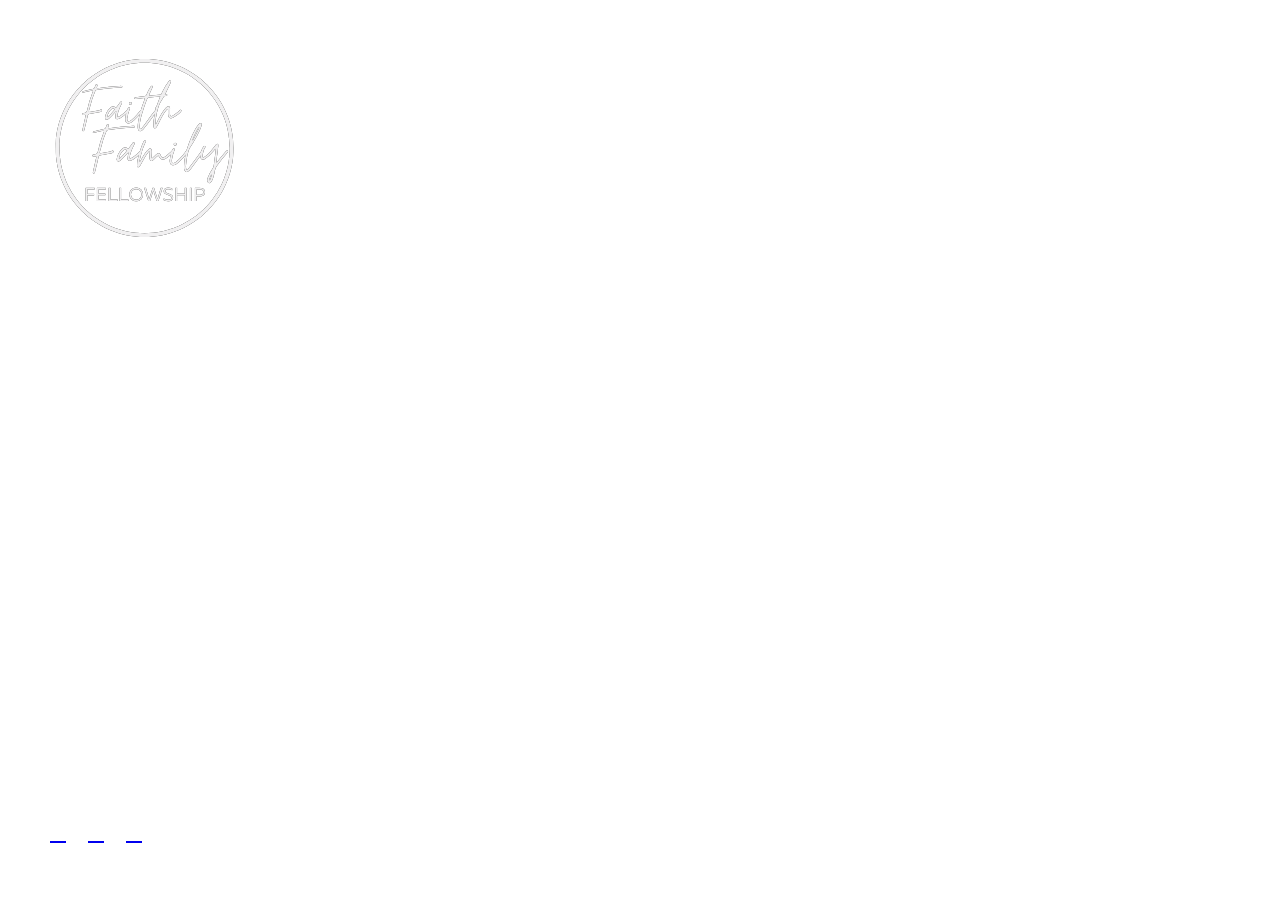
==== index.html @ 9d733b75 "added icon on main page" ====
<!DOCTYPE html>
<html lang="en">
  <head>
    <meta charset="UTF-8" />
    <meta http-equiv="X-UA-Compatible" content="IE=edge" />
    <meta name="viewport" content="width=device-width, initial-scale=1.0" />
    <!-- Font Family -->
    <link rel="preconnect" href="https://fonts.googleapis.com" />
    <link rel="preconnect" href="https://fonts.gstatic.com" crossorigin />
    <link
      href="https://fonts.googleapis.com/css2?family=Kalam:wght@300&display=swap"
      rel="stylesheet"
    />
    <!-- Load an icon library -->
    <link
      rel="stylesheet"
      href="https://cdnjs.cloudflare.com/ajax/libs/font-awesome/6.2.1/css/all.min.css"
      integrity="sha512-MV7K8+y+gLIBoVD59lQIYicR65iaqukzvf/nwasF0nqhPay5w/9lJmVM2hMDcnK1OnMGCdVK+iQrJ7lzPJQd1w=="
      crossorigin="anonymous"
      referrerpolicy="no-referrer"
    />
    <link
      rel="stylesheet"
      href="https://cdnjs.cloudflare.com/ajax/libs/font-awesome/4.7.0/css/font-awesome.min.css"
    />
    <!-- styles css -->
    <link rel="stylesheet" href="styles.css" />
    <title>Faith Family</title>
  </head>
  <body>
    <!--Top Section-->
    <section class="top-section">
      <!--NavBar-->
      <div class="navbar">
        <div class="ch-title">
          <h1></h1>
        </div>
        <a href="#" class="toggle-button">
          <span class="bar"></span>
          <span class="bar"></span>
          <span class="bar"></span>
        </a>
        <div class="nav-items">
          <ul>
            <li><a href="index.html">Home</a></li>
            <li><a href="about.html">About</a></li>
            <li><a href="Services.html">Services</a></li>
            <li><a href="Giving.html">Giving</a></li>
          </ul>
        </div>
      </div>
      <!--Navbar End-->
      <!--Main Section-->
      <section class="main-section">
        <img src="images/logo_small.png" alt="logo">
         <video autoplay muted loop
             src="video/test_video.mp4">
         </video>
      </section>
    <!--Footer-->
    <footer>
      <div class="container-footer">
        <div class="footer">
          <div>
            <h1>Faith Family Fellowship</h1>
          </div>
          <br />
          <div class="footer-content">
            <p>1031 W. Sealy St</p>
            <p>Alvin, Tx 77511</p>
            <br />
            <p>Phone: 281-331-3960</p>
            <p id="email-link">
              <a href="mailto:faithfamilyfellowshipag@gmail.com"
                >faithfamilyfellowshipag@gmail.com</a
              >
            </p>
            <p id="email-link">
              <a href="mailto:welcome@faithfamily-alvin.com"
                >welcome@faithfamily-alvin.com</a
              >
            </p>
            <br />
            <ul class="socials">
              <li>
                <a href="https://www.facebook.com/FaithFamilyAlvin/"
                  ><i class="fa-brands fa-facebook"></i
                ></a>
              </li>
              <li>
                <a href="https://www.youtube.com/@faithfamilyfelowship"
                  ><i class="fa-brands fa-youtube"></i
                ></a>
              </li>
              <li>
                <a href="https://www.instagram.com/faithfamilyalvin/?hl=en"
                  ><i class="fa-brands fa-instagram"></i
                ></a>
              </li>
            </ul>
          </div>
        </div>
      </div>
    </footer>
  </body>
  <script src="main.js"></script>
</html>
---- styles.css ----
* {
  box-sizing: border-box;
  padding: 0;
  margin: 0;
  font-family: Kalam, cursive;
}
/* NavBar*/

.navbar {
  display: flex;
  justify-content: end;
  align-items: center;
}

.nav-items ul {
  margin: 0;
  padding: 0;
  display: flex;
}

.nav-items li {
  list-style: none;
}

.nav-items li a {
  text-decoration: none;
  color: white;
  padding: 0.5rem;
  display: block;
  margin: 2rem 2.5rem;
}

/* Navbar links on mouse-over */
.navbar a:hover {
  font-weight: 600;
}

/** Toggle Button **/

.toggle-button {
  position: absolute;
  top: 0.75rem;
  right: 1rem;
  display: none;
  flex-direction: column;
  justify-content: space-between;
  width: 30px;
  height: 21px;
}

.toggle-button .bar {
  width: 30px;
  height: 3px;
  background-color: white;
  border-radius: 10px;
}

@media (max-width: 768px) {
  .toggle-button {
    display: flex;
  }

  .nav-items {
    display: none;
    width: 100%;
  }

  .navbar {
    flex-direction: column;
    align-items: center;
    padding: 0rem;
  }

  .nav-items ul {
    width: 100%;
    flex-direction: column;
  }

  .nav-items li {
    text-align: center;
  }

  .nav-items li a {
    padding: 0.1rem;
    margin: 1rem 0;
  }

  .nav-items.active {
    display: flex;
  }
}

/*Main Section*/

.main-section video {
  width: 100%;
  height: 100%;
  object-fit: cover;
  position: absolute;
  top: 0;
  left: 0;
  z-index: -1;
}

.main-section img {
  position: absolute;
  top: 50px;
  left: 50px;
}

@media (max-width: 768px) {
  .main-section img {
    display: none;
  }
}

/*Footer*/

.container-footer {
  position: absolute;
  bottom: 0;
  left: 0;
  width: 100%;
  color: white;
  display: flex;
  justify-content: start;
  padding: 50px;
}

.footer-content p {
  line-height: 1.1rem;
}

#email-link a {
  text-decoration: none;
  color: white;
  font-size: rem;
}

.socials li {
  display: inline-block;
  list-style-type: none;
  color: white;
  font-size: 1.3rem;
  padding-right: 1rem;
}

.fa-brands {
  color: white;
}
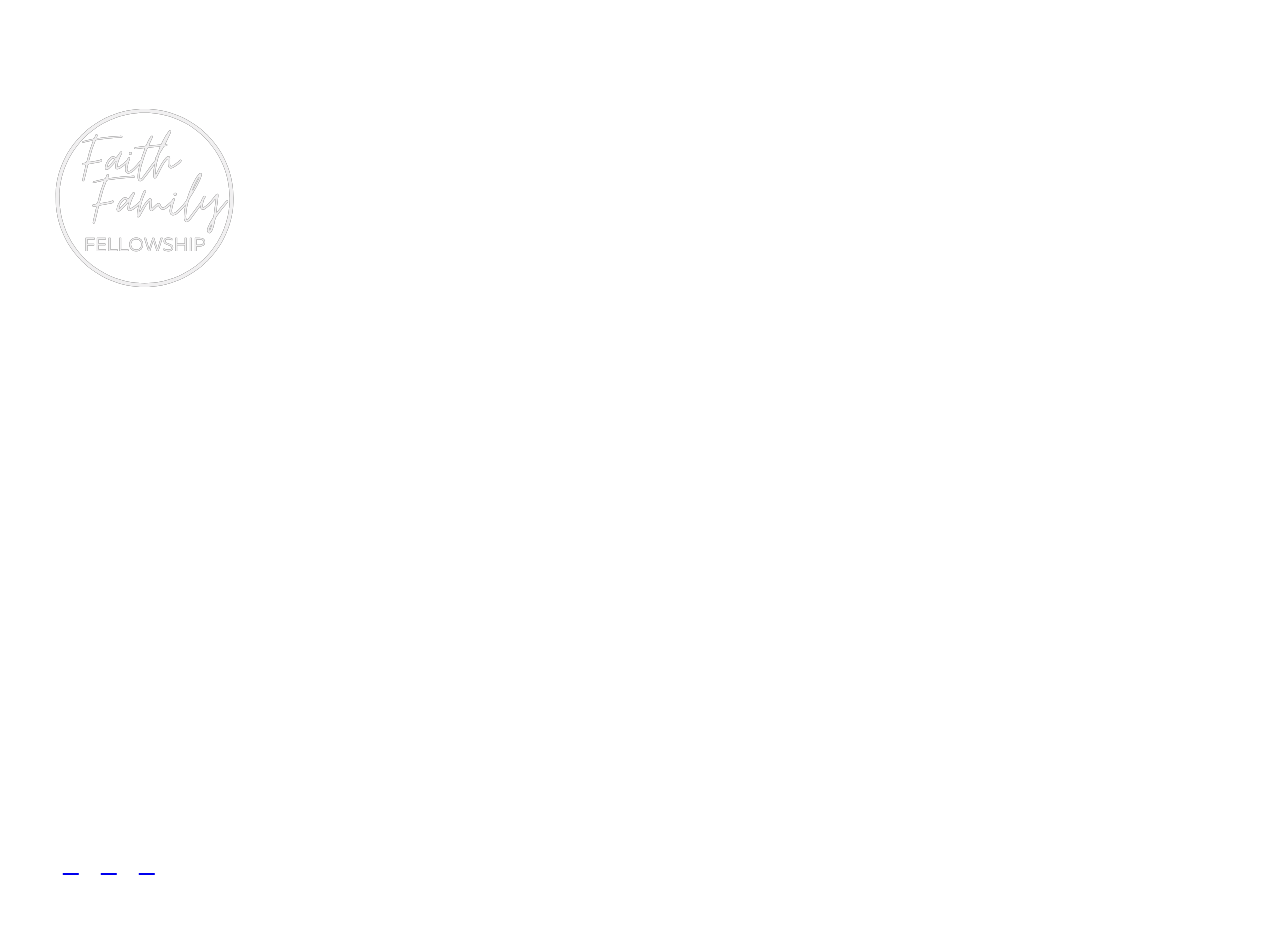
==== commit 058ade6b: "Reconfig site and added servises" ====
--- a/index.html
+++ b/index.html
@@ -33,9 +33,6 @@
     <section class="top-section">
       <!--NavBar-->
       <div class="navbar">
-        <div class="ch-title">
-          <h1></h1>
-        </div>
         <a href="#" class="toggle-button">
           <span class="bar"></span>
           <span class="bar"></span>
@@ -57,8 +54,7 @@
          <video autoplay muted loop
              src="video/test_video.mp4">
          </video>
-      </section>
-    <!--Footer-->
+         <!--Footer-->
     <footer>
       <div class="container-footer">
         <div class="footer">
@@ -103,7 +99,9 @@
         </div>
       </div>
     </footer>
-  </body>
+      </section>
+    </body>
   <script src="main.js"></script>
 </html>
+    
 
--- a/styles.css
+++ b/styles.css
@@ -35,58 +35,9 @@
   font-weight: 600;
 }
 
-/** Toggle Button **/
-
-.toggle-button {
-  position: absolute;
-  top: 0.75rem;
-  right: 1rem;
-  display: none;
-  flex-direction: column;
-  justify-content: space-between;
-  width: 30px;
-  height: 21px;
-}
-
-.toggle-button .bar {
-  width: 30px;
-  height: 3px;
-  background-color: white;
-  border-radius: 10px;
-}
-
 @media (max-width: 768px) {
-  .toggle-button {
-    display: flex;
-  }
-
-  .nav-items {
-    display: none;
-    width: 100%;
-  }
-
-  .navbar {
-    flex-direction: column;
-    align-items: center;
-    padding: 0rem;
-  }
-
-  .nav-items ul {
-    width: 100%;
-    flex-direction: column;
-  }
-
-  .nav-items li {
-    text-align: center;
-  }
-
   .nav-items li a {
-    padding: 0.1rem;
-    margin: 1rem 0;
-  }
-
-  .nav-items.active {
-    display: flex;
+    margin: 1rem 1rem;
   }
 }
 
@@ -103,27 +54,85 @@
 }
 
 .main-section img {
+  color: white;
   position: absolute;
-  top: 50px;
+  top: 100px;
   left: 50px;
 }
 
 @media (max-width: 768px) {
-  .main-section img {
-    display: none;
+  .main-section video {
+    height: 125vh;
   }
+}
+
+/* About Section*/
+
+.about {
+  background-image: url(images/mountain_2.jpg);
+  background-size: cover;
+  background-repeat: no-repeat;
+  background-position: center;
+  height: 50vh;
+}
+
+.about-container {
+  position: absolute;
+  top: 40%;
+  left: 50%;
+  transform: translate(-50%, -50%);
+}
+
+.about-content {
+  width: 800px;
+  height: 400px;
+  text-align: center;
+  color: white;
+}
+
+.about-content h1 {
+  font-size: 4rem;
+  margin-bottom: 1.5rem;
+}
+
+.about-content p {
+  font-size: 2.5rem;
+  line-height: 2.9rem;
+}
+
+/* Services Section */
+
+.services {
+  background-color: rgba(194, 170, 170, 0.5);
+}
+
+header h1 {
+  text-align: center;
+  font-size: 3rem;
+  padding: 1rem 0;
+}
+
+.container-serv1 {
+  display: flex;
+}
+
+.serv-1-image {
+  margin-left: 20px;
+  width: 100%;
+  height: 100%;
+}
+
+.serv-1-content {
 }
 
 /*Footer*/
 
 .container-footer {
   position: absolute;
-  bottom: 0;
-  left: 0;
-  width: 100%;
+  width: auto;
+  top: 65%;
+  left: 1%;
   color: white;
-  display: flex;
-  justify-content: start;
   padding: 50px;
 }
 
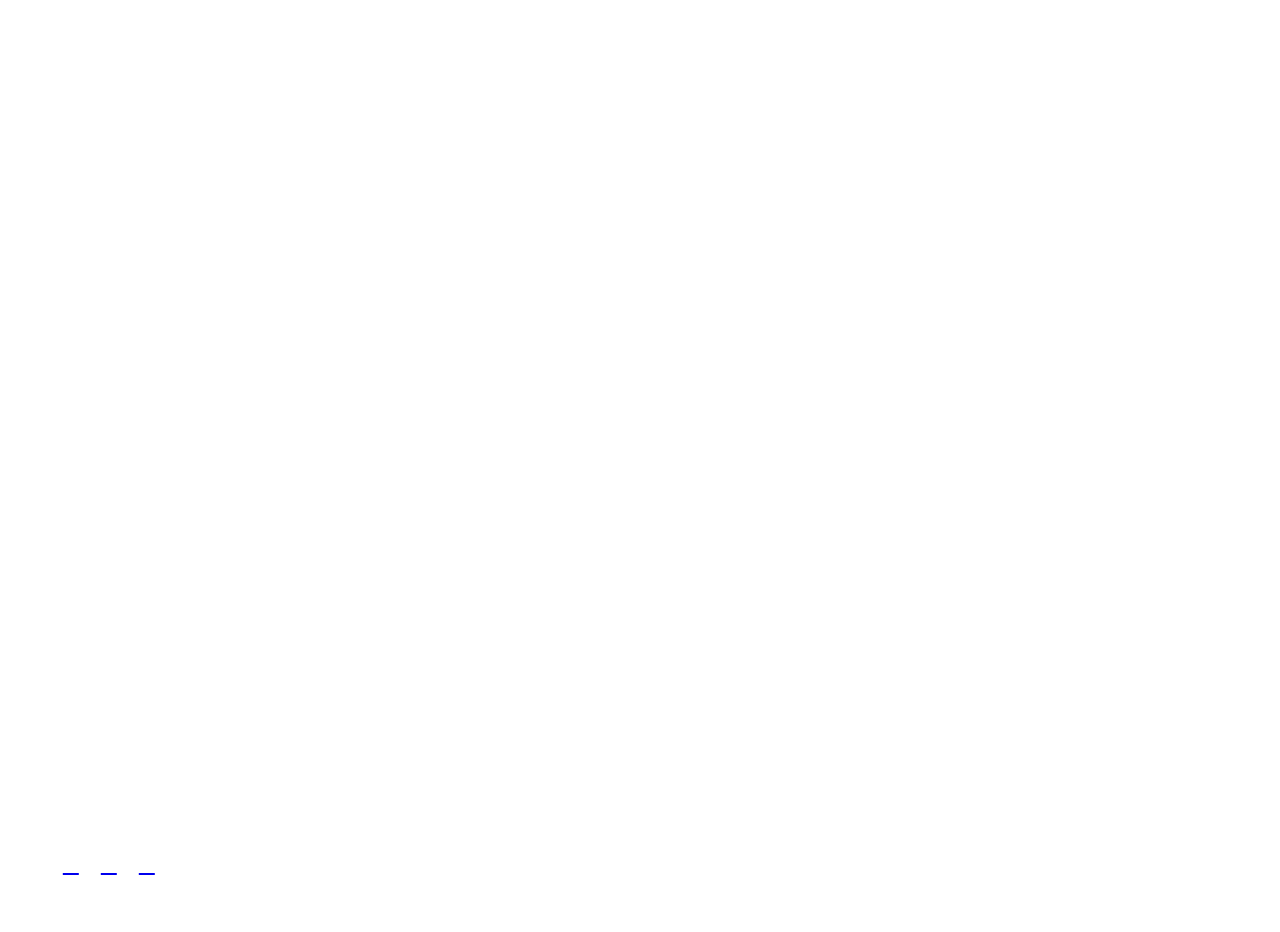
==== commit b6debc5d: "updated all pages with local content" ====
--- a/index.html
+++ b/index.html
@@ -1,4 +1,3 @@
-
 <!DOCTYPE html>
 <html lang="en">
   <head>
@@ -42,66 +41,62 @@
           <ul>
             <li><a href="index.html">Home</a></li>
             <li><a href="about.html">About</a></li>
-            <li><a href="Services.html">Services</a></li>
-            <li><a href="Giving.html">Giving</a></li>
+            <li><a href="services.html">Services</a></li>
+            <li><a href="giving.html">Giving</a></li>
           </ul>
         </div>
       </div>
-      <!--Navbar End-->
-      <!--Main Section-->
-      <section class="main-section">
-        <img src="images/logo_small.png" alt="logo">
-         <video autoplay muted loop
-             src="video/test_video.mp4">
-         </video>
-         <!--Footer-->
-    <footer>
-      <div class="container-footer">
-        <div class="footer">
-          <div>
-            <h1>Faith Family Fellowship</h1>
-          </div>
-          <br />
-          <div class="footer-content">
-            <p>1031 W. Sealy St</p>
-            <p>Alvin, Tx 77511</p>
+    </section>
+    <!--Navbar End-->
+    <!--Main Section-->
+    <section class="main-section">
+      <video autoplay muted loop src="video/Website Video.mp4"></video>
+      <!--Footer-->
+      <footer>
+        <div class="container-footer">
+          <div class="footer">
+            <div>
+              <h1>Faith Family Fellowship</h1>
+            </div>
             <br />
-            <p>Phone: 281-331-3960</p>
-            <p id="email-link">
-              <a href="mailto:faithfamilyfellowshipag@gmail.com"
-                >faithfamilyfellowshipag@gmail.com</a
-              >
-            </p>
-            <p id="email-link">
-              <a href="mailto:welcome@faithfamily-alvin.com"
-                >welcome@faithfamily-alvin.com</a
-              >
-            </p>
-            <br />
-            <ul class="socials">
-              <li>
-                <a href="https://www.facebook.com/FaithFamilyAlvin/"
-                  ><i class="fa-brands fa-facebook"></i
-                ></a>
-              </li>
-              <li>
-                <a href="https://www.youtube.com/@faithfamilyfelowship"
-                  ><i class="fa-brands fa-youtube"></i
-                ></a>
-              </li>
-              <li>
-                <a href="https://www.instagram.com/faithfamilyalvin/?hl=en"
-                  ><i class="fa-brands fa-instagram"></i
-                ></a>
-              </li>
-            </ul>
+            <div class="footer-content">
+              <p>1031 W. Sealy St</p>
+              <p>Alvin, Tx 77511</p>
+              <br />
+              <p>Phone: 281-331-3960</p>
+              <p id="email-link">
+                <a href="mailto:faithfamilyfellowshipag@gmail.com"
+                  >faithfamilyfellowshipag@gmail.com</a
+                >
+              </p>
+              <p id="email-link">
+                <a href="mailto:welcome@faithfamily-alvin.com"
+                  >welcome@faithfamily-alvin.com</a
+                >
+              </p>
+              <br />
+              <ul class="socials">
+                <li>
+                  <a href="https://www.facebook.com/FaithFamilyAlvin/"
+                    ><i class="fa-brands fa-facebook"></i
+                  ></a>
+                </li>
+                <li>
+                  <a href="https://www.youtube.com/@faithfamilyfelowship"
+                    ><i class="fa-brands fa-youtube"></i
+                  ></a>
+                </li>
+                <li>
+                  <a href="https://www.instagram.com/faithfamilyalvin/?hl=en"
+                    ><i class="fa-brands fa-instagram"></i
+                  ></a>
+                </li>
+              </ul>
+            </div>
           </div>
         </div>
-      </div>
-    </footer>
-      </section>
-    </body>
+      </footer>
+    </section>
+  </body>
   <script src="main.js"></script>
 </html>
-    
-
--- a/styles.css
+++ b/styles.css
@@ -69,11 +69,11 @@
 /* About Section*/
 
 .about {
-  background-image: url(images/mountain_2.jpg);
+  background-image: url(images/Worship2.JPG);
   background-size: cover;
   background-repeat: no-repeat;
   background-position: center;
-  height: 50vh;
+  height: 120vh;
 }
 
 .about-container {
@@ -84,20 +84,22 @@
 }
 
 .about-content {
-  width: 800px;
-  height: 400px;
+  width: auto;
+  height: 500px;
   text-align: center;
   color: white;
 }
 
 .about-content h1 {
   font-size: 4rem;
-  margin-bottom: 1.5rem;
+  margin: 2rem 0;
+  font-weight: bold;
 }
 
 .about-content p {
-  font-size: 2.5rem;
-  line-height: 2.9rem;
+  font-size: 5rem;
+  line-height: 6rem;
+  font-weight: bold;
 }
 
 /* Services Section */
@@ -108,21 +110,81 @@
 
 header h1 {
   text-align: center;
+  font-size: 5rem;
+  padding: 2rem 0;
+}
+
+.container-serv1 {
+  display: flex;
+}
+
+.container-serv1 img {
+  margin-left: 100px;
+  width: 600px;
+  height: 650px;
+}
+
+.serv-1-content {
+  display: flex;
+  flex-direction: column;
+  justify-content: center;
+  align-items: center;
+}
+
+.serv-1-content h1 {
+  width: 60%;
   font-size: 3rem;
-  padding: 1rem 0;
-}
-
-.container-serv1 {
-  display: flex;
-}
-
-.serv-1-image {
-  margin-left: 20px;
-  width: 100%;
+  margin-bottom: 6rem;
+}
+
+.serv-1-content h2 {
+  font-size: 3rem;
+}
+
+.serv-1-content li {
+  font-size: 1.8rem;
+  line-height: 2rem;
+}
+
+.container-serv2 {
+  margin: 250px 0;
+  display: flex;
+}
+
+.serv2-content {
+  width: 60%;
+  display: flex;
+  flex-direction: column;
+  justify-content: center;
+  align-items: center;
+}
+
+.container-serv2 img {
+  width: 600px;
+  height: 600px;
+}
+
+.serv2-content h2 {
+  margin-bottom: 1.5rem;
+  font-size: 3rem;
+}
+
+.serv2-content li {
+  font-size: 1.8rem;
+  line-height: 2rem;
+}
+
+.serv3-content {
+  display: flex;
+  justify-content: center;
+}
+
+.serv3-content p {
+  width: 70%;
   height: 100%;
-}
-
-.serv-1-content {
+  margin: 150px 0;
+  font-size: 5rem;
+  line-height: 5.5rem;
 }
 
 /*Footer*/
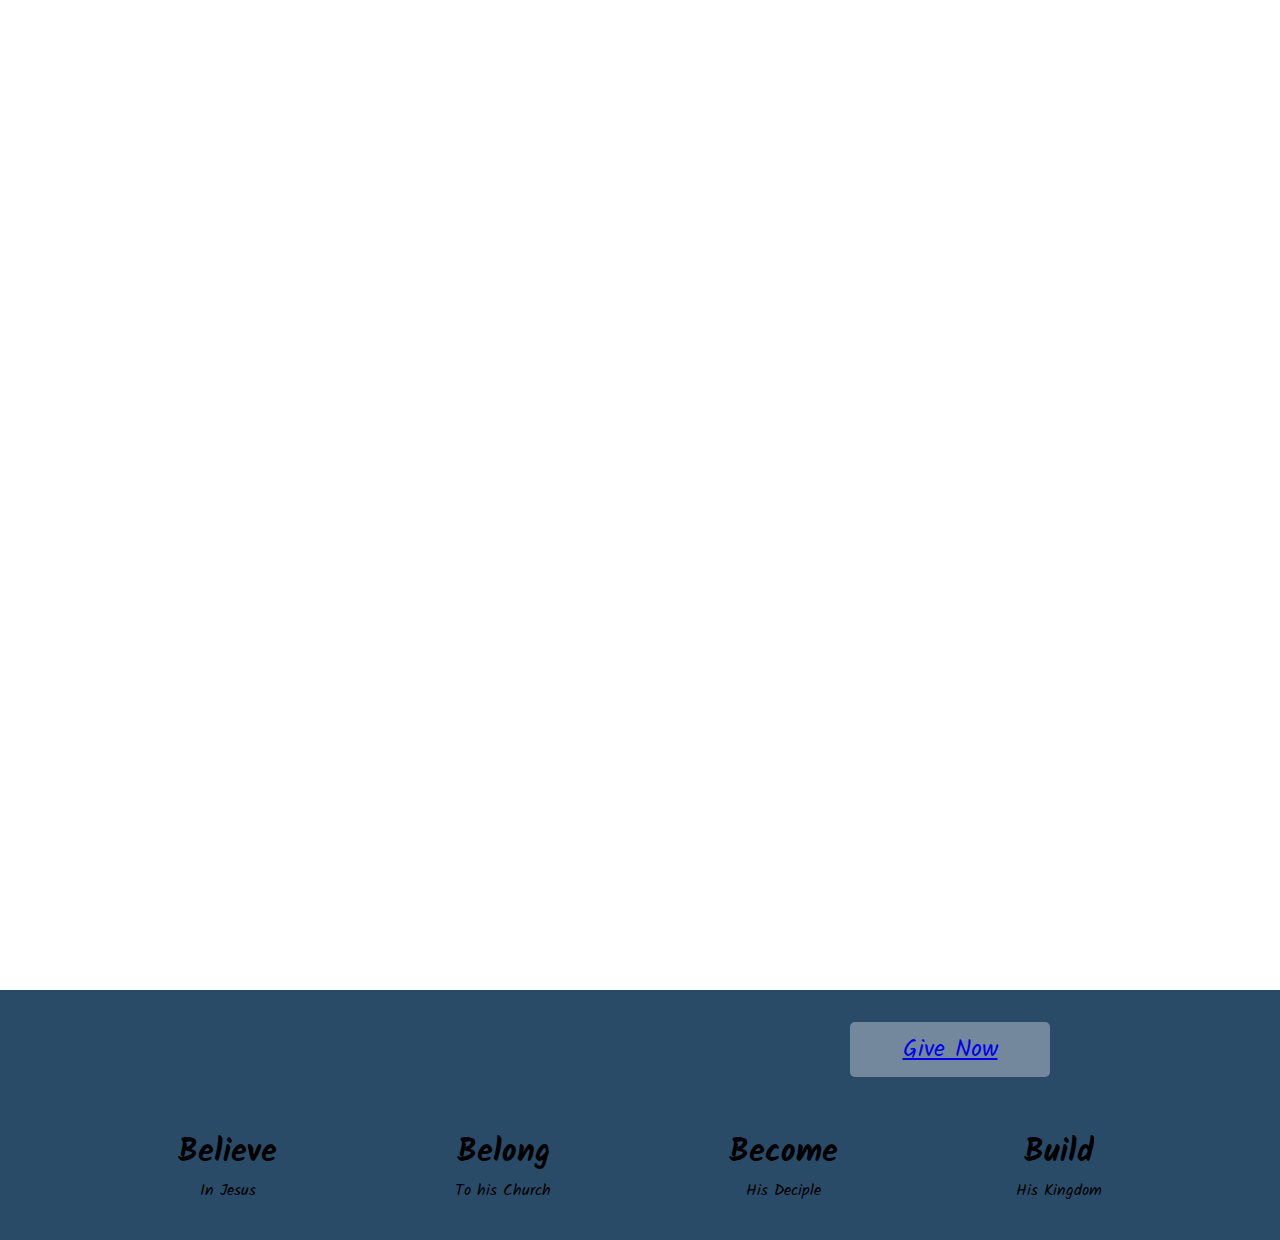
==== commit 5f94fae4: "temporary update" ====
--- a/index.html
+++ b/index.html
@@ -28,75 +28,53 @@
     <title>Faith Family</title>
   </head>
   <body>
-    <!--Top Section-->
-    <section class="top-section">
-      <!--NavBar-->
-      <div class="navbar">
-        <a href="#" class="toggle-button">
-          <span class="bar"></span>
-          <span class="bar"></span>
-          <span class="bar"></span>
-        </a>
-        <div class="nav-items">
-          <ul>
-            <li><a href="index.html">Home</a></li>
-            <li><a href="about.html">About</a></li>
-            <li><a href="services.html">Services</a></li>
-            <li><a href="giving.html">Giving</a></li>
-          </ul>
+    <!--NavBar-->
+    <div class="navbar">
+      <div class="nav-items">
+        <ul>
+          <li><a href="index.html">Home</a></li>
+          <li><a href="about.html">About</a></li>
+          <li><a href="services.html">Services</a></li>
+          <li><a href="giving.html">Giving</a></li>
+        </ul>
+      </div>
+    </div>
+    <div>
+      <video
+        autoplay
+        muted
+        loop
+        class="main-video"
+        src="video/Website Video.mp4"
+      ></video>
+    </div>
+    <!--Navbar End-->
+    <section>
+      <div class="container-home">
+        <button>
+          <a href="#">Give Now</a>
+        </button>
+        <div class="home-content">
+          <div class="mato">
+            <h1>Believe</h1>
+            <p>In Jesus</p>
+          </div>
+          <div class="mato">
+            <h1>Belong</h1>
+            <p>To his Church</p>
+          </div>
+          <div class="mato">
+            <h1>Become</h1>
+            <p>His Deciple</p>
+          </div>
+          <div class="mato">
+            <h1>Build</h1>
+            <p>His Kingdom</p>
+          </div>
         </div>
       </div>
     </section>
-    <!--Navbar End-->
-    <!--Main Section-->
-    <section class="main-section">
-      <video autoplay muted loop src="video/Website Video.mp4"></video>
-      <!--Footer-->
-      <footer>
-        <div class="container-footer">
-          <div class="footer">
-            <div>
-              <h1>Faith Family Fellowship</h1>
-            </div>
-            <br />
-            <div class="footer-content">
-              <p>1031 W. Sealy St</p>
-              <p>Alvin, Tx 77511</p>
-              <br />
-              <p>Phone: 281-331-3960</p>
-              <p id="email-link">
-                <a href="mailto:faithfamilyfellowshipag@gmail.com"
-                  >faithfamilyfellowshipag@gmail.com</a
-                >
-              </p>
-              <p id="email-link">
-                <a href="mailto:welcome@faithfamily-alvin.com"
-                  >welcome@faithfamily-alvin.com</a
-                >
-              </p>
-              <br />
-              <ul class="socials">
-                <li>
-                  <a href="https://www.facebook.com/FaithFamilyAlvin/"
-                    ><i class="fa-brands fa-facebook"></i
-                  ></a>
-                </li>
-                <li>
-                  <a href="https://www.youtube.com/@faithfamilyfelowship"
-                    ><i class="fa-brands fa-youtube"></i
-                  ></a>
-                </li>
-                <li>
-                  <a href="https://www.instagram.com/faithfamilyalvin/?hl=en"
-                    ><i class="fa-brands fa-instagram"></i
-                  ></a>
-                </li>
-              </ul>
-            </div>
-          </div>
-        </div>
-      </footer>
-    </section>
+    <!--Stay Connected-->
   </body>
   <script src="main.js"></script>
 </html>
--- a/styles.css
+++ b/styles.css
@@ -2,6 +2,7 @@
   box-sizing: border-box;
   padding: 0;
   margin: 0;
+  overflow-x: hidden;
   font-family: Kalam, cursive;
 }
 /* NavBar*/
@@ -27,7 +28,7 @@
   color: white;
   padding: 0.5rem;
   display: block;
-  margin: 2rem 2.5rem;
+  margin: 1.5rem 2rem;
 }
 
 /* Navbar links on mouse-over */
@@ -35,83 +36,97 @@
   font-weight: 600;
 }
 
-@media (max-width: 768px) {
-  .nav-items li a {
-    margin: 1rem 1rem;
-  }
-}
-
 /*Main Section*/
 
-.main-section video {
+.main-video {
+  position: absolute;
+  left: 0;
+  top: 0;
+  min-width: 100%;
+  min-height: 100%;
+  z-index: -1;
+}
+
+.container-home {
+  display: flex;
+  flex-direction: column;
+  position: absolute;
+  background-color: rgb(42, 75, 104);
+  top: 110%;
+  left: 0;
   width: 100%;
-  height: 100%;
-  object-fit: cover;
-  position: absolute;
-  top: 0;
-  left: 0;
-  z-index: -1;
-}
-
-.main-section img {
-  color: white;
-  position: absolute;
-  top: 100px;
-  left: 50px;
-}
-
-@media (max-width: 768px) {
-  .main-section video {
-    height: 125vh;
-  }
+  height: 250px;
+}
+
+.home-content {
+  display: flex;
+  justify-content: space-evenly;
+  color: black;
+}
+
+.container-home button {
+  background-color: rgb(115, 136, 156);
+  color: white;
+  padding: 0.5rem;
+  border: none;
+  border-radius: 5px;
+  font-size: 1.5rem;
+  margin-top: 2rem;
+  margin-left: 850px;
+  cursor: pointer;
+  max-width: 200px;
+}
+
+.mato {
+  display: flex;
+  flex-direction: column;
+  justify-content: center;
+  align-items: center;
+  margin-top: 50px;
 }
 
 /* About Section*/
 
 .about {
-  background-image: url(images/Worship2.JPG);
+  background-image: url(images/Pastor\ Dark.png);
   background-size: cover;
   background-repeat: no-repeat;
   background-position: center;
-  height: 120vh;
+  height: 100vh;
 }
 
 .about-container {
   position: absolute;
-  top: 40%;
+  top: 45%;
   left: 50%;
   transform: translate(-50%, -50%);
 }
 
 .about-content {
-  width: auto;
-  height: 500px;
+  width: 70%;
+  height: auto;
   text-align: center;
   color: white;
 }
 
-.about-content h1 {
-  font-size: 4rem;
-  margin: 2rem 0;
+.about-content p {
+  color: rgb(27, 52, 73);
+  font-size: 3.5rem;
+  line-height: 4rem;
   font-weight: bold;
 }
 
-.about-content p {
-  font-size: 5rem;
-  line-height: 6rem;
-  font-weight: bold;
-}
-
 /* Services Section */
 
 .services {
-  background-color: rgba(194, 170, 170, 0.5);
+  background-color: rgb(17, 11, 11);
 }
 
 header h1 {
   text-align: center;
   font-size: 5rem;
-  padding: 2rem 0;
+  margin: 50px 0;
+  color: white;
 }
 
 .container-serv1 {
@@ -129,12 +144,13 @@
   flex-direction: column;
   justify-content: center;
   align-items: center;
+  color: white;
 }
 
 .serv-1-content h1 {
   width: 60%;
-  font-size: 3rem;
-  margin-bottom: 6rem;
+  font-size: 2rem;
+  margin-bottom: 3rem;
 }
 
 .serv-1-content h2 {
@@ -147,11 +163,12 @@
 }
 
 .container-serv2 {
-  margin: 250px 0;
+  margin: 100px 0;
   display: flex;
 }
 
 .serv2-content {
+  color: white;
   width: 60%;
   display: flex;
   flex-direction: column;
@@ -161,20 +178,21 @@
 
 .container-serv2 img {
   width: 600px;
-  height: 600px;
+  height: 500px;
 }
 
 .serv2-content h2 {
-  margin-bottom: 1.5rem;
-  font-size: 3rem;
+  margin-bottom: 1.1rem;
+  font-size: 2rem;
 }
 
 .serv2-content li {
   font-size: 1.8rem;
-  line-height: 2rem;
+  line-height: 2.5rem;
 }
 
 .serv3-content {
+  color: white;
   display: flex;
   justify-content: center;
 }
@@ -182,40 +200,7 @@
 .serv3-content p {
   width: 70%;
   height: 100%;
-  margin: 150px 0;
-  font-size: 5rem;
-  line-height: 5.5rem;
-}
-
-/*Footer*/
-
-.container-footer {
-  position: absolute;
-  width: auto;
-  top: 65%;
-  left: 1%;
-  color: white;
-  padding: 50px;
-}
-
-.footer-content p {
-  line-height: 1.1rem;
-}
-
-#email-link a {
-  text-decoration: none;
-  color: white;
-  font-size: rem;
-}
-
-.socials li {
-  display: inline-block;
-  list-style-type: none;
-  color: white;
-  font-size: 1.3rem;
-  padding-right: 1rem;
-}
-
-.fa-brands {
-  color: white;
-}
+  font-size: 2.5rem;
+  line-height: 3.5rem;
+  margin-bottom: 3rem;
+}
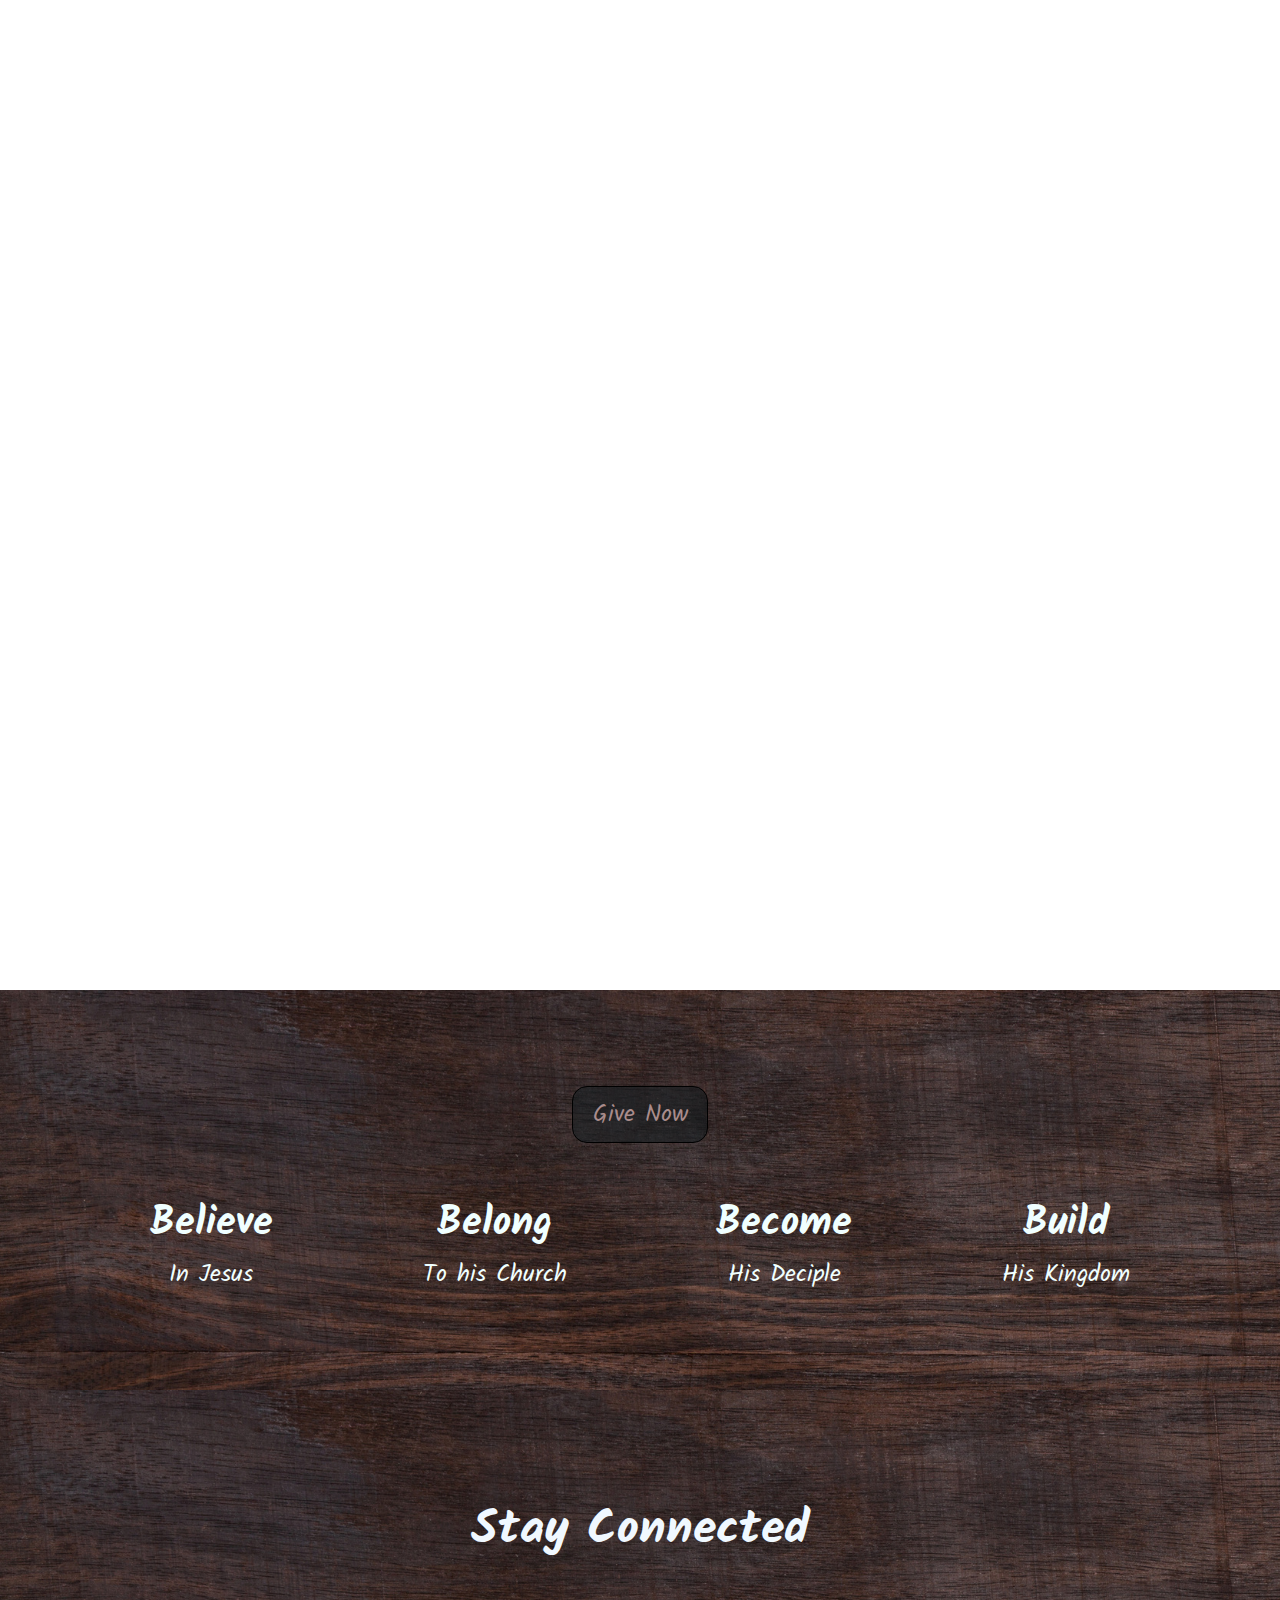
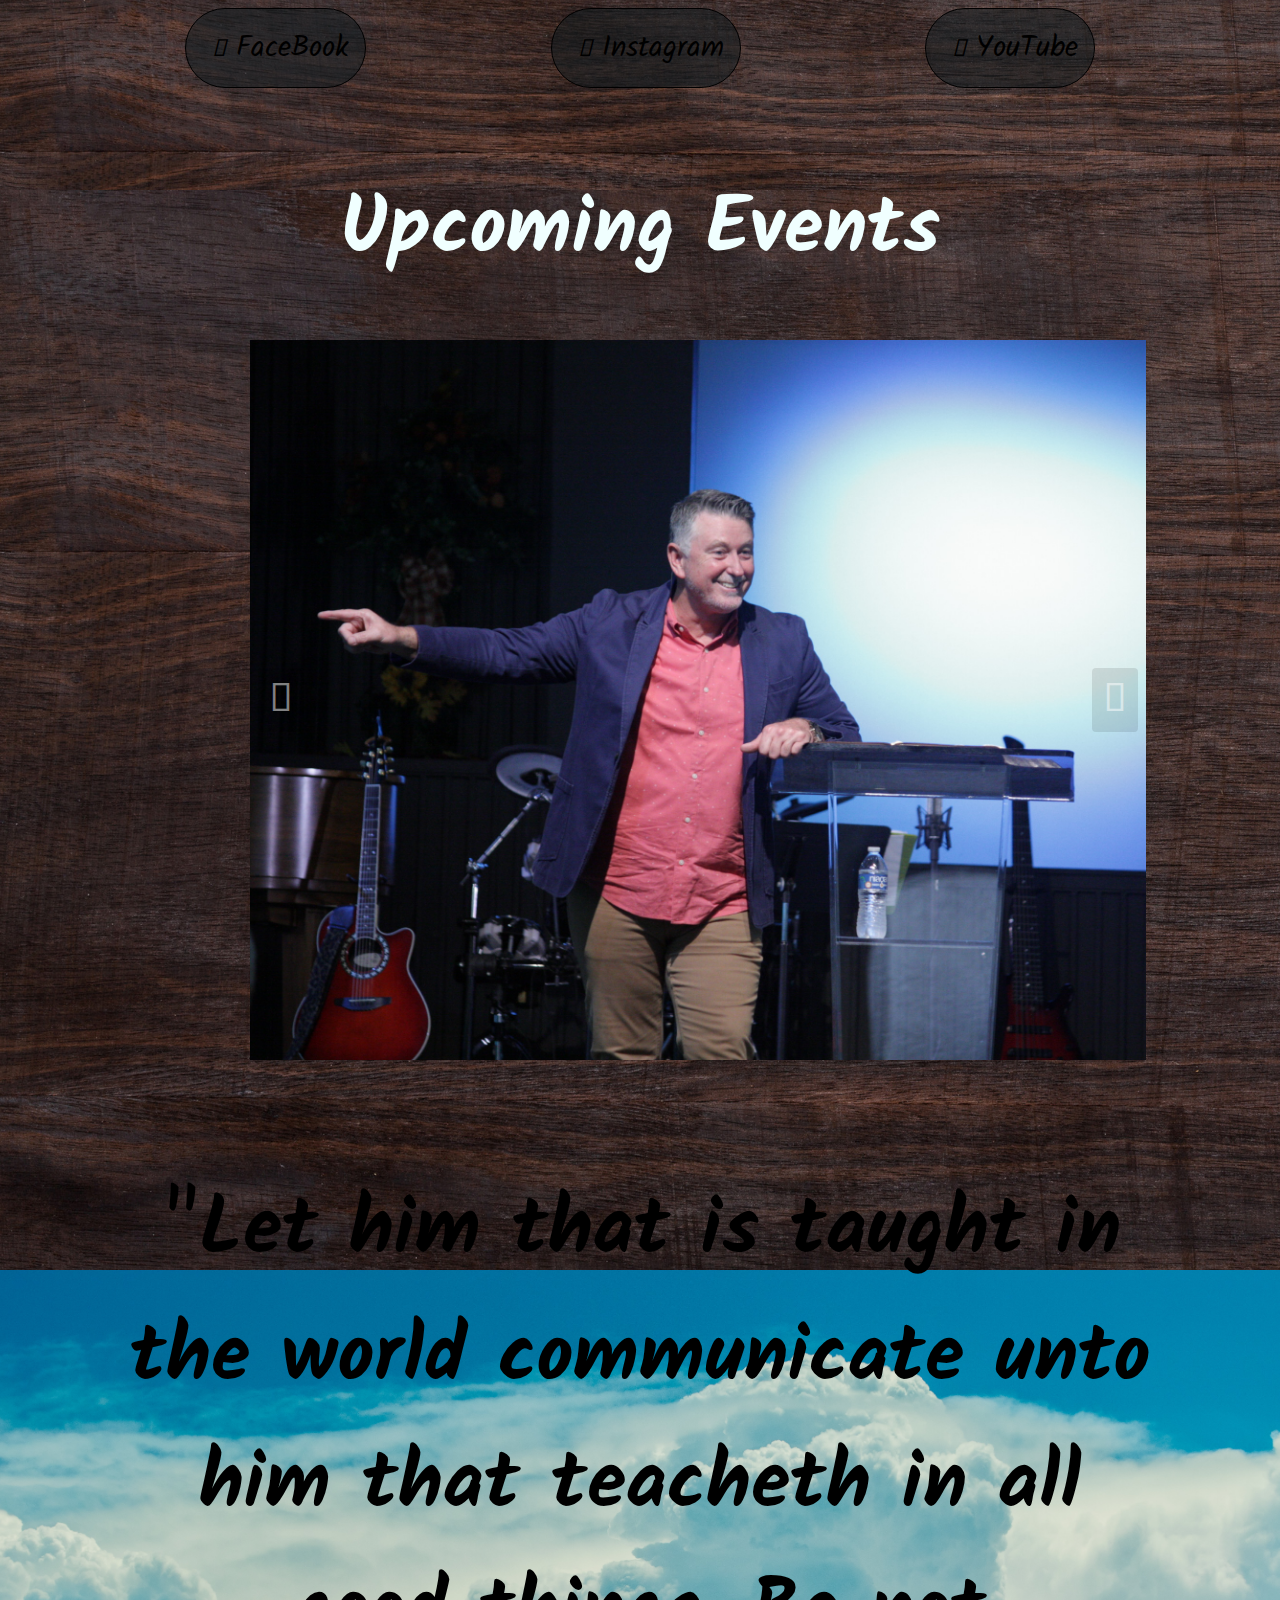
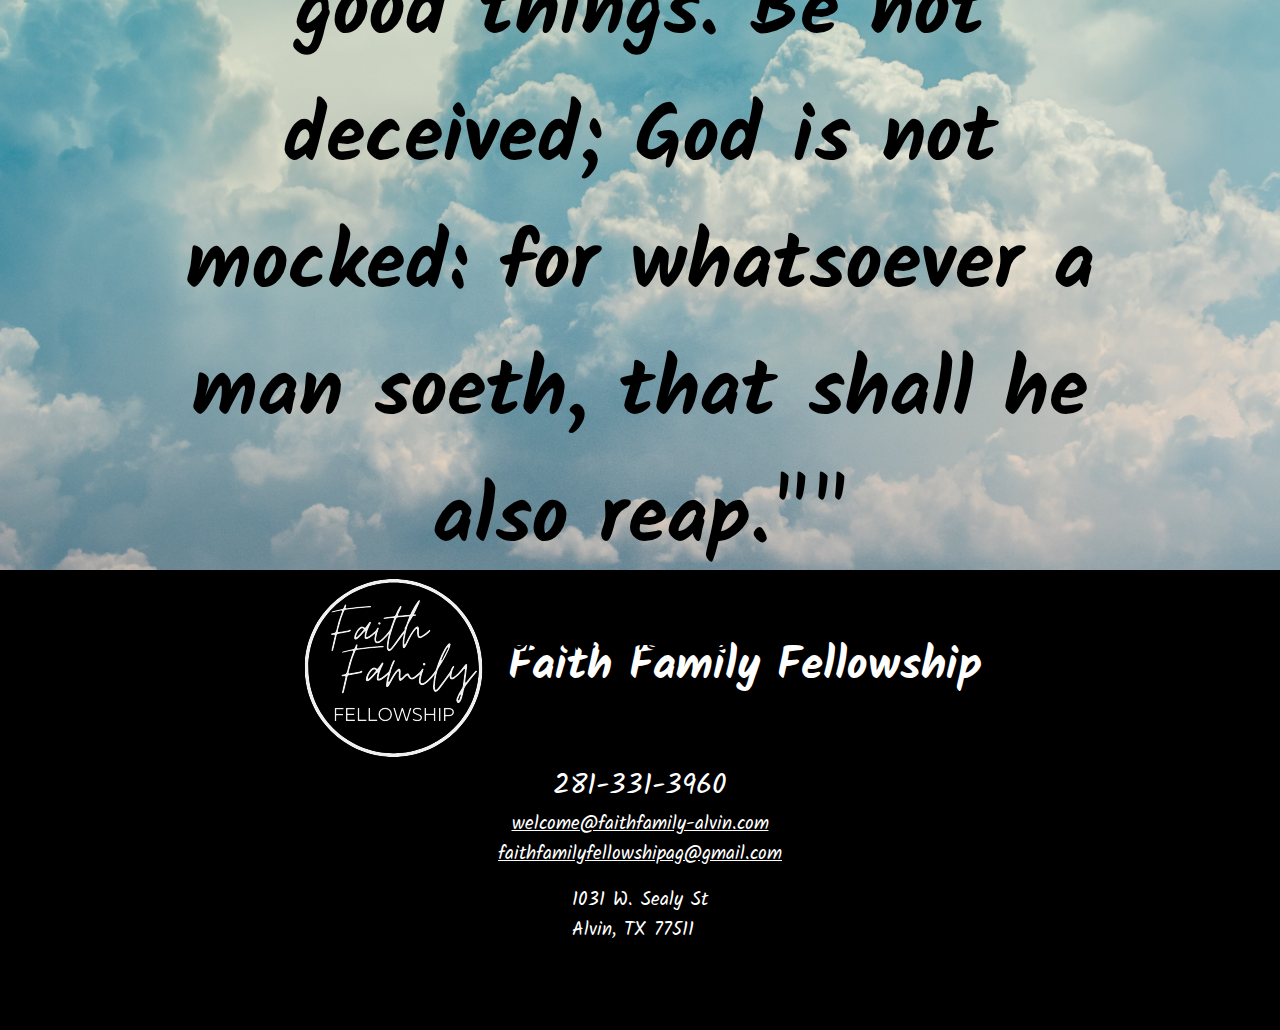
==== commit ba8a78bb: "Updated and completed all pages but giving" ====
--- a/index.html
+++ b/index.html
@@ -29,17 +29,17 @@
   </head>
   <body>
     <!--NavBar-->
-    <div class="navbar">
-      <div class="nav-items">
-        <ul>
-          <li><a href="index.html">Home</a></li>
-          <li><a href="about.html">About</a></li>
-          <li><a href="services.html">Services</a></li>
-          <li><a href="giving.html">Giving</a></li>
-        </ul>
+    <div class="container-video">
+      <div class="navbar">
+        <div class="nav-items">
+          <ul>
+            <li><a href="index.html">Home</a></li>
+            <li><a href="about.html">About</a></li>
+            <li><a href="services.html">Services</a></li>
+            <li><a href="giving.html">Giving</a></li>
+          </ul>
+        </div>
       </div>
-    </div>
-    <div>
       <video
         autoplay
         muted
@@ -49,11 +49,10 @@
       ></video>
     </div>
     <!--Navbar End-->
-    <section>
+    <!--Mato Section-->
+    <section class="mato-section">
       <div class="container-home">
-        <button>
-          <a href="#">Give Now</a>
-        </button>
+        <a class="give-btn" href="#">Give Now</a>
         <div class="home-content">
           <div class="mato">
             <h1>Believe</h1>
@@ -74,7 +73,87 @@
         </div>
       </div>
     </section>
+    <!--Mato Section End-->
     <!--Stay Connected-->
+    <section class="stay-section">
+      <div class="container-stay">
+        <div class="stay-content">
+          <h1>Stay Connected</h1>
+          <div class="stay-icons">
+            <a href="#"><i class="fab fa-facebook-f"></i>FaceBook</a>
+            <a href="#"><i class="fab fa-instagram"></i>Instagram</a>
+            <a href="#"><i class="fab fa-youtube"></i>YouTube</a>
+          </div>
+        </div>
+      </div>
+    </section>
+    <!--Stay Connected End-->
+    <!--Upcoming Events-->
+    <section class="bottom-section">
+      <h1>Upcoming Events</h1>
+      <div class="carousel" data-carousel>
+        <button
+          class="carousel-button prev fa-sharp fa-solid fa-arrow-left"
+          data-carousel-button="prev"
+        ></button>
+        <button
+          class="carousel-button next fa-sharp fa-solid fa-arrow-right"
+          data-carousel-button="next"
+        ></button>
+        <ul data-slides>
+          <li class="slide" data-active>
+            <img src="images/Pastor Smiling.JPG" alt="" />
+          </li>
+          <li class="slide">
+            <img src="images/Pastor up close.JPG" alt="" />
+          </li>
+          <li class="slide">
+            <img src="images/Pastor1.JPG" alt="" />
+          </li>
+          <li class="slide">
+            <img src="images/Worship1.JPG" alt="" />
+          </li>
+          <li class="slide">
+            <img src="images/Worship2.JPG" alt="" />
+          </li>
+        </ul>
+      </div>
+    </section>
+    <!--Upcoming Events End-->
+    <!--Scripture-->
+    <section class="scripture-section">
+      <div class="scripture-content">
+        <h1>
+          "Let him that is taught in the world communicate unto him that
+          teacheth in all good things. Be not deceived; God is not mocked: for
+          whatsoever a man soeth, that shall he also reap.""
+        </h1>
+        <p>Galatians 6:6-7</p>
+      </div>
+    </section>
+    <!--Scripture End-->
+    <!--Footer-->
+    <section class="footer-section">
+      <div class="footer-container">
+        <div class="footer-title">
+          <img src="images/logo_small.png" alt="logo_small" />
+          <h1>Faith Family Fellowship</h1>
+        </div>
+        <div class="footer-contact">
+          <p>281-331-3960</p>
+          <a href="http://welcome@faithfamily-alvin.com"
+            >welcome@faithfamily-alvin.com</a
+          >
+          <a href="http://faithfamilyfellowshipag@gmail.com"
+            >faithfamilyfellowshipag@gmail.com</a
+          >
+        </div>
+        <div class="footer-address">
+          <p>1031 W. Sealy St</p>
+          <p>Alvin, TX 77511</p>
+        </div>
+      </div>
+    </section>
+    <script src="main.js"></script>
   </body>
-  <script src="main.js"></script>
 </html>
--- a/styles.css
+++ b/styles.css
@@ -2,7 +2,6 @@
   box-sizing: border-box;
   padding: 0;
   margin: 0;
-  overflow-x: hidden;
   font-family: Kalam, cursive;
 }
 /* NavBar*/
@@ -36,53 +35,224 @@
   font-weight: 600;
 }
 
-/*Main Section*/
+/*Home Section*/
+
+.container-video {
+  position: relative;
+  width: 100%;
+  height: 110vh;
+  overflow: hidden;
+}
 
 .main-video {
   position: absolute;
   left: 0;
   top: 0;
-  min-width: 100%;
-  min-height: 100%;
   z-index: -1;
 }
 
+.mato-section {
+  position: relative;
+  width: 100%;
+  height: 400px;
+  background-image: url(images/wood1.png);
+}
+
 .container-home {
   display: flex;
   flex-direction: column;
-  position: absolute;
-  background-color: rgb(42, 75, 104);
-  top: 110%;
-  left: 0;
-  width: 100%;
-  height: 250px;
+  justify-content: center;
+  align-items: center;
+  height: 100%;
+}
+
+.give-btn {
+  display: flex;
+  flex-direction: column;
+  margin-bottom: 3rem;
+  text-decoration: none;
+  color: rgb(169, 140, 140);
+  border: 1px solid black;
+  padding: 0.5rem 1.2rem;
+  border-radius: 15px;
+  background-color: rgba(17, 26, 31, 0.526);
+  font-size: 1.5rem;
+}
+
+.give-btn:hover {
+  background-color: rgb(17, 26, 31);
+  color: white;
 }
 
 .home-content {
   display: flex;
   justify-content: space-evenly;
+  align-items: center;
+  width: 100%;
+}
+
+.mato {
+  display: flex;
+  flex-direction: column;
+  align-items: center;
+  color: azure;
+}
+
+.mato h1 {
+  font-size: 2.5rem;
+}
+
+.mato p {
+  font-size: 1.5rem;
+}
+
+.stay-section {
+  position: relative;
+  width: 100%;
+  height: 400px;
+  background-image: url(images/wood1.png);
+}
+
+.container-stay {
+  display: flex;
+  flex-direction: column;
+  justify-content: center;
+  align-items: center;
+  height: 100%;
+  width: 100%;
+}
+
+.stay-content {
+  display: flex;
+  flex-direction: column;
+  justify-content: center;
+  align-items: center;
+  height: 100%;
+  width: 100%;
+}
+
+.stay-content h1 {
+  font-size: 3rem;
+  margin-bottom: 2.5rem;
+  color: aliceblue;
+}
+
+.stay-icons {
+  display: flex;
+  justify-content: space-evenly;
+  align-items: center;
+  width: 100%;
+}
+
+.stay-icons a {
+  text-decoration: none;
   color: black;
-}
-
-.container-home button {
-  background-color: rgb(115, 136, 156);
-  color: white;
-  padding: 0.5rem;
+  font-size: 1.8rem;
+  border: 1px solid black;
+  padding: 1rem;
+  border-radius: 70px;
+  background-color: rgba(17, 26, 31, 0.526);
+}
+
+.stay-icons i {
+  font-size: 1.5rem;
+  margin: 0 0.5rem;
+}
+
+.stay-icons a:hover {
+  color: rgb(7, 14, 17);
+  background-color: rgba(139, 165, 171, 0.8);
+}
+
+/* Carousel Bottom Section*/
+
+.bottom-section h1 {
+  position: absolute;
+  top: 0;
+  left: 50%;
+  transform: translate(-50%, -50%);
+  font-size: 5rem;
+  color: azure;
+  margin-top: 2.5rem;
+}
+
+.bottom-section {
+  position: relative;
+  width: 100%;
+  height: 120vh;
+  background-image: url(images/wood1.png);
+}
+
+.carousel {
+  width: 70vw;
+  height: 80vh;
+  position: absolute;
+  top: 150px;
+  left: 250px;
+}
+
+@media (max-width: 768px) {
+  .carousel {
+    width: 90vw;
+    height: 80vh;
+    position: absolute;
+    top: 50px;
+    left: 15px;
+  }
+}
+
+.carousel ul {
+  margin: 0;
+  padding: 0;
+  list-style: none;
+}
+
+.slide {
+  position: absolute;
+  inset: 0;
+  opacity: 0;
+  transition: 200ms opacity ease-in-out;
+}
+
+.slide img {
+  display: block;
+  width: 100%;
+  height: 100%;
+  object-fit: cover;
+  object-position: center;
+}
+
+.slide[data-active] {
+  opacity: 1;
+}
+
+.carousel-button {
+  z-index: 1;
+  position: absolute;
+  background: none;
   border: none;
-  border-radius: 5px;
-  font-size: 1.5rem;
-  margin-top: 2rem;
-  margin-left: 850px;
+  font-size: 2.5rem;
+  top: 50%;
+  transform: translateY(-50%);
+  color: rgba(255, 255, 255, 0.5);
   cursor: pointer;
-  max-width: 200px;
-}
-
-.mato {
-  display: flex;
-  flex-direction: column;
-  justify-content: center;
-  align-items: center;
-  margin-top: 50px;
+  border-radius: 0.25rem;
+  padding: 0 0.5rem;
+  background-color: rgba(0, 0, 0, 0.1);
+}
+
+.carousel-button:hover,
+.carousel-button:focus {
+  color: white;
+  background-color: rgba(0, 0, 0, 0.2);
+}
+
+.carousel-button.prev {
+  left: 0.5rem;
+}
+
+.carousel-button.next {
+  right: 0.5rem;
 }
 
 /* About Section*/
@@ -92,7 +262,7 @@
   background-size: cover;
   background-repeat: no-repeat;
   background-position: center;
-  height: 100vh;
+  height: 110vh;
 }
 
 .about-container {
@@ -204,3 +374,90 @@
   line-height: 3.5rem;
   margin-bottom: 3rem;
 }
+
+/* Scripture Section */
+
+.scripture-section {
+  background-image: url(images/clouds.jpg);
+  background-size: cover;
+  background-repeat: no-repeat;
+  background-position: center;
+  height: 100vh;
+  position: relative;
+}
+
+.scripture-content {
+  position: absolute;
+  top: 50%;
+  left: 50%;
+  width: 80%;
+  height: auto;
+  transform: translate(-50%, -50%);
+  text-align: center;
+  color: rgb(0, 0, 0);
+}
+
+.scripture-content h1 {
+  font-size: 5rem;
+}
+
+.scripture-content p {
+  font-size: 2.5rem;
+  margin-top: 1.5rem;
+}
+
+/* Footer */
+
+.footer-section {
+  background-color: black;
+  height: 460px;
+}
+
+.footer-container {
+  display: flex;
+  flex-direction: column;
+  align-items: center;
+  height: 100%;
+  width: 100%;
+}
+
+.footer-title {
+  display: flex;
+  justify-content: center;
+  align-items: center;
+}
+
+.footer-title h1 {
+  font-size: 2.8rem;
+  color: white;
+  margin-left: 1rem;
+}
+
+.footer-contact {
+  display: flex;
+  flex-direction: column;
+  align-items: center;
+}
+
+.footer-contact a:hover {
+  color: gray;
+}
+
+.footer-contact p {
+  font-size: 1.8rem;
+  color: white;
+}
+
+.footer-contact a {
+  font-size: 1.2rem;
+  color: white;
+}
+
+.footer-address {
+  margin-top: 1rem;
+}
+
+.footer-address p {
+  font-size: 1.2rem;
+  color: white;
+}
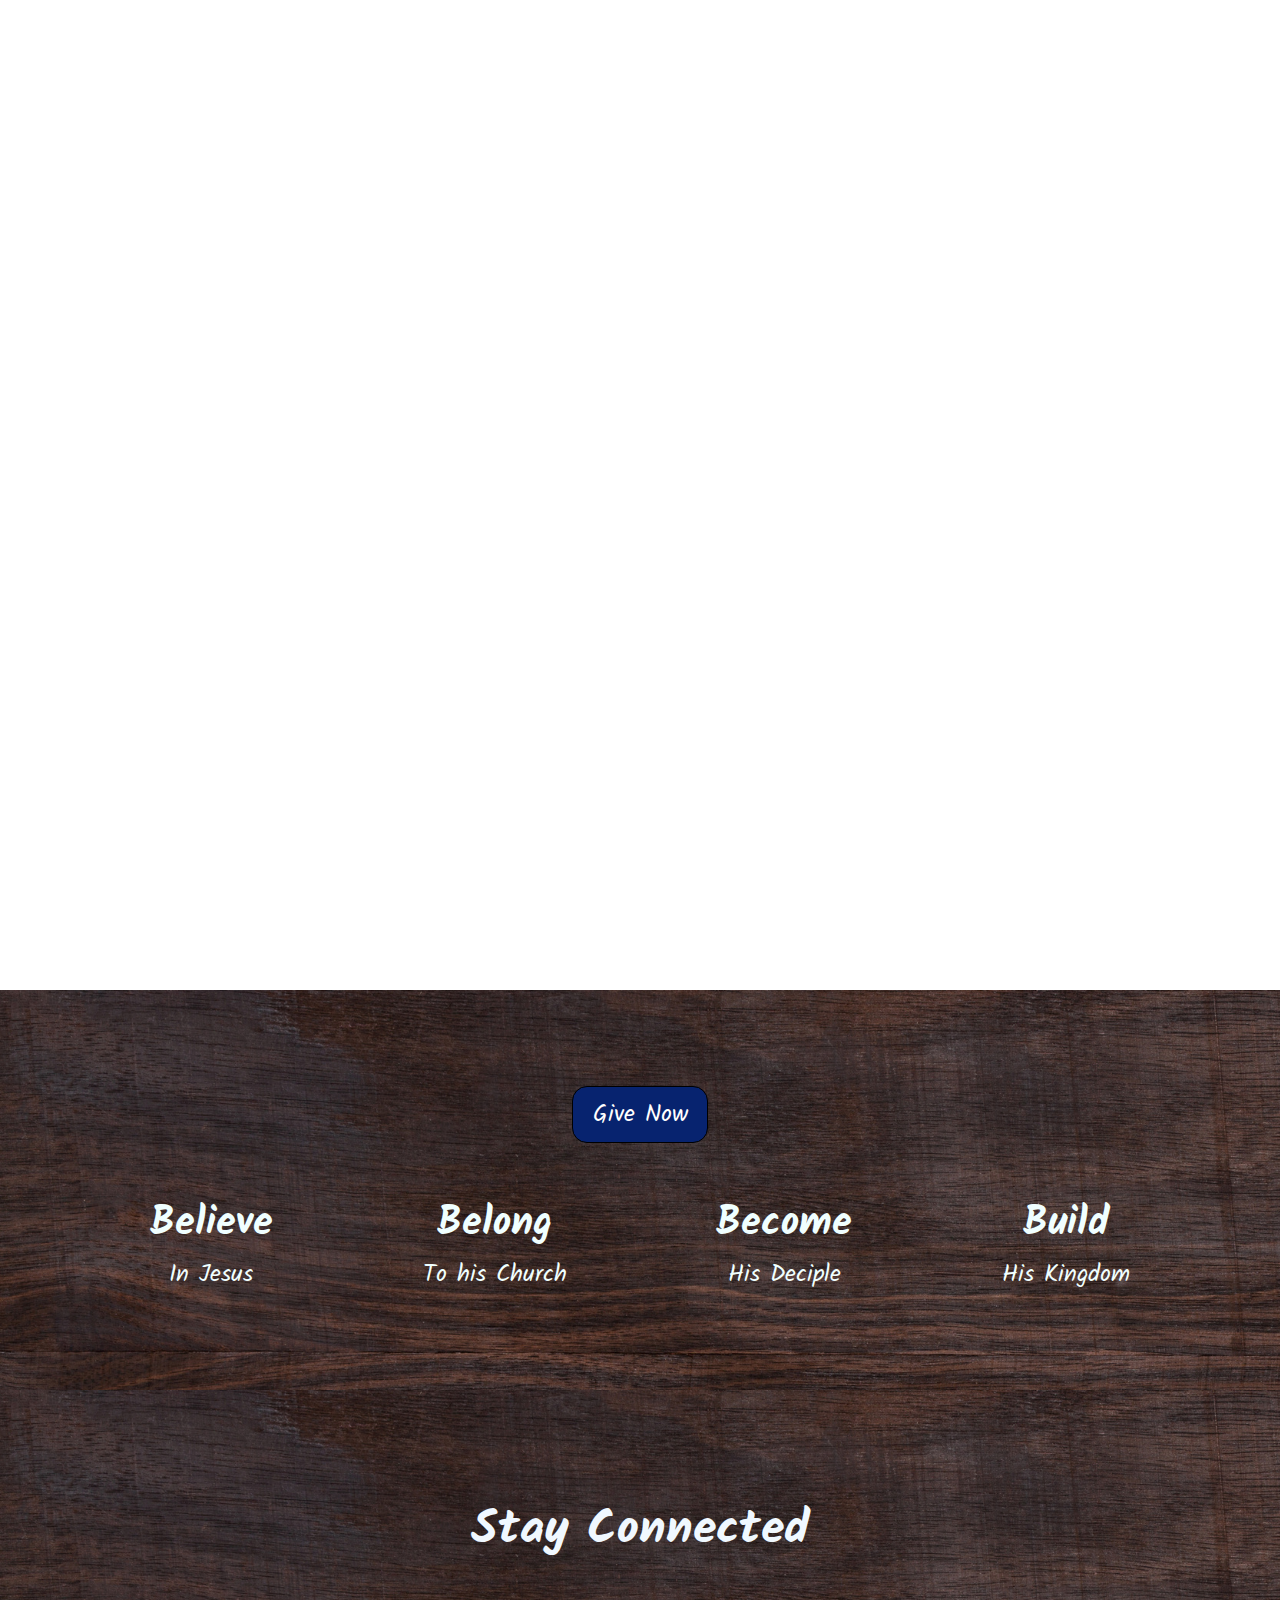
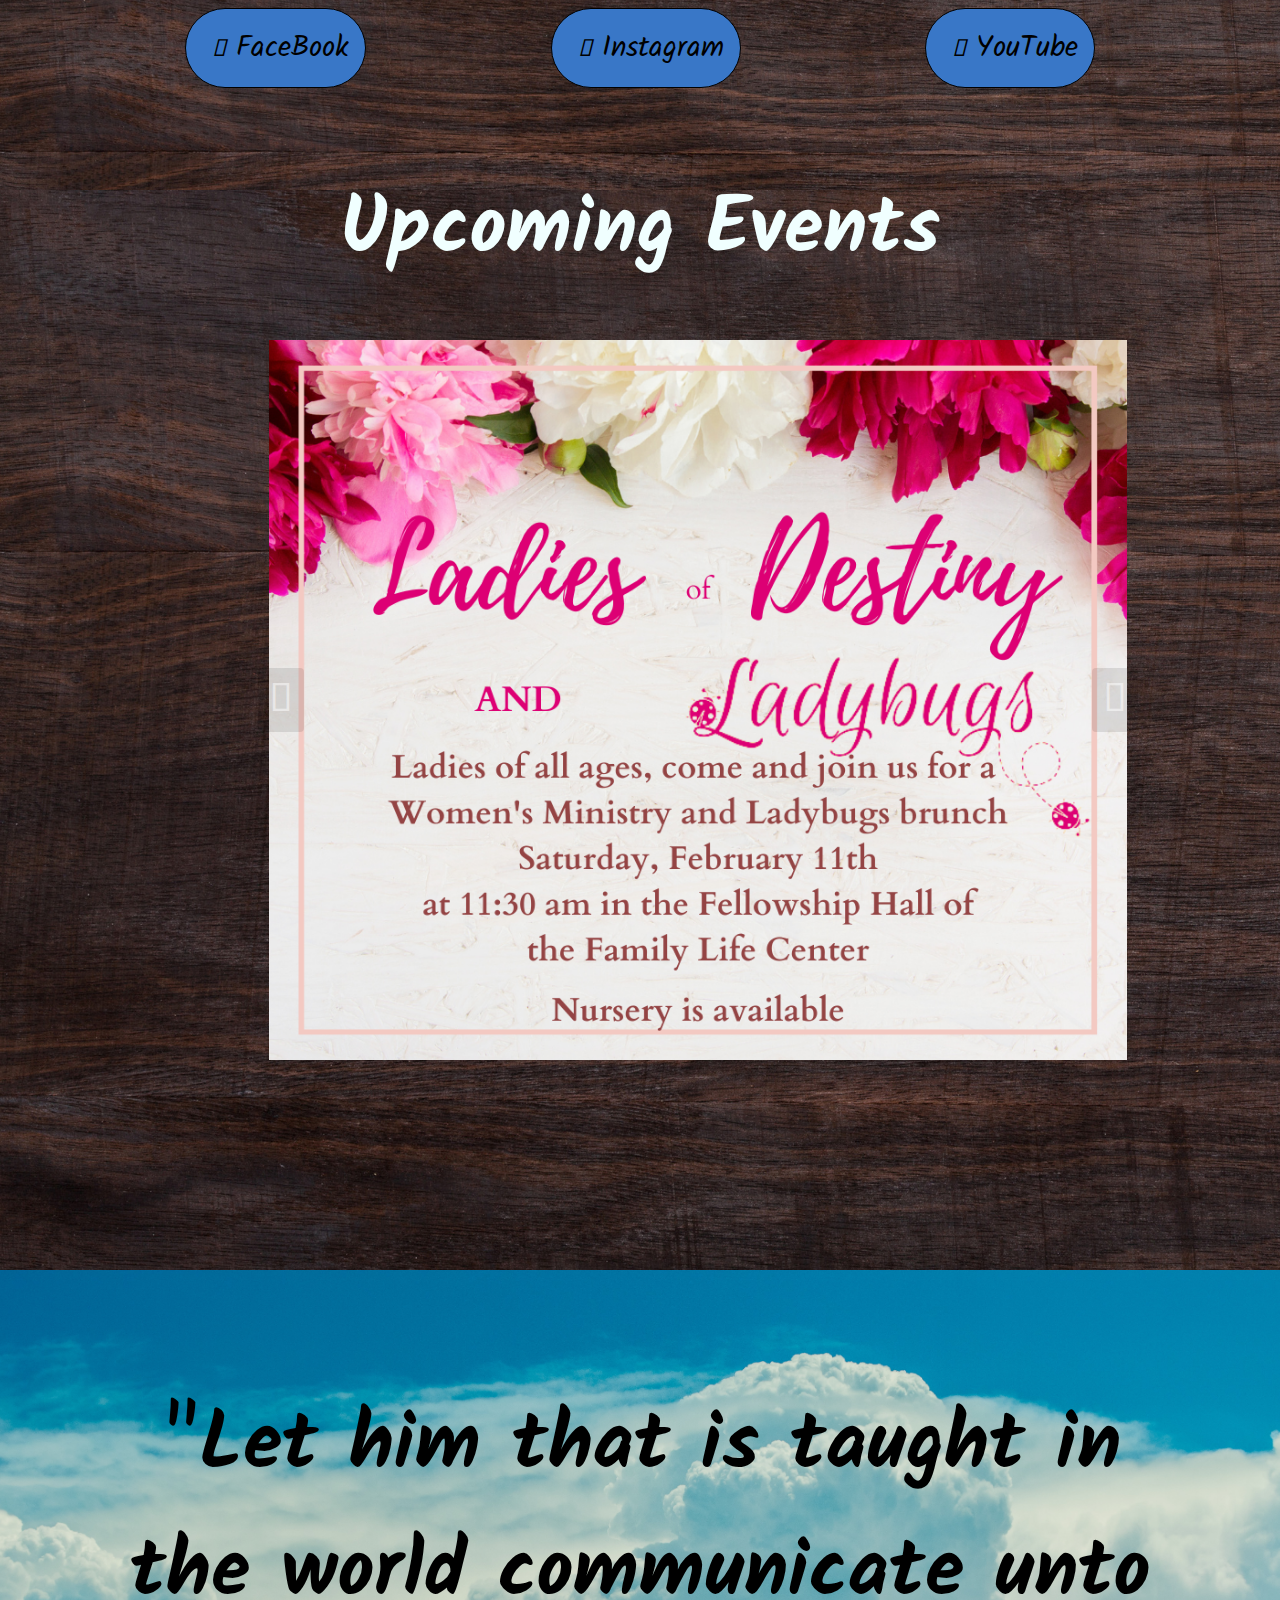
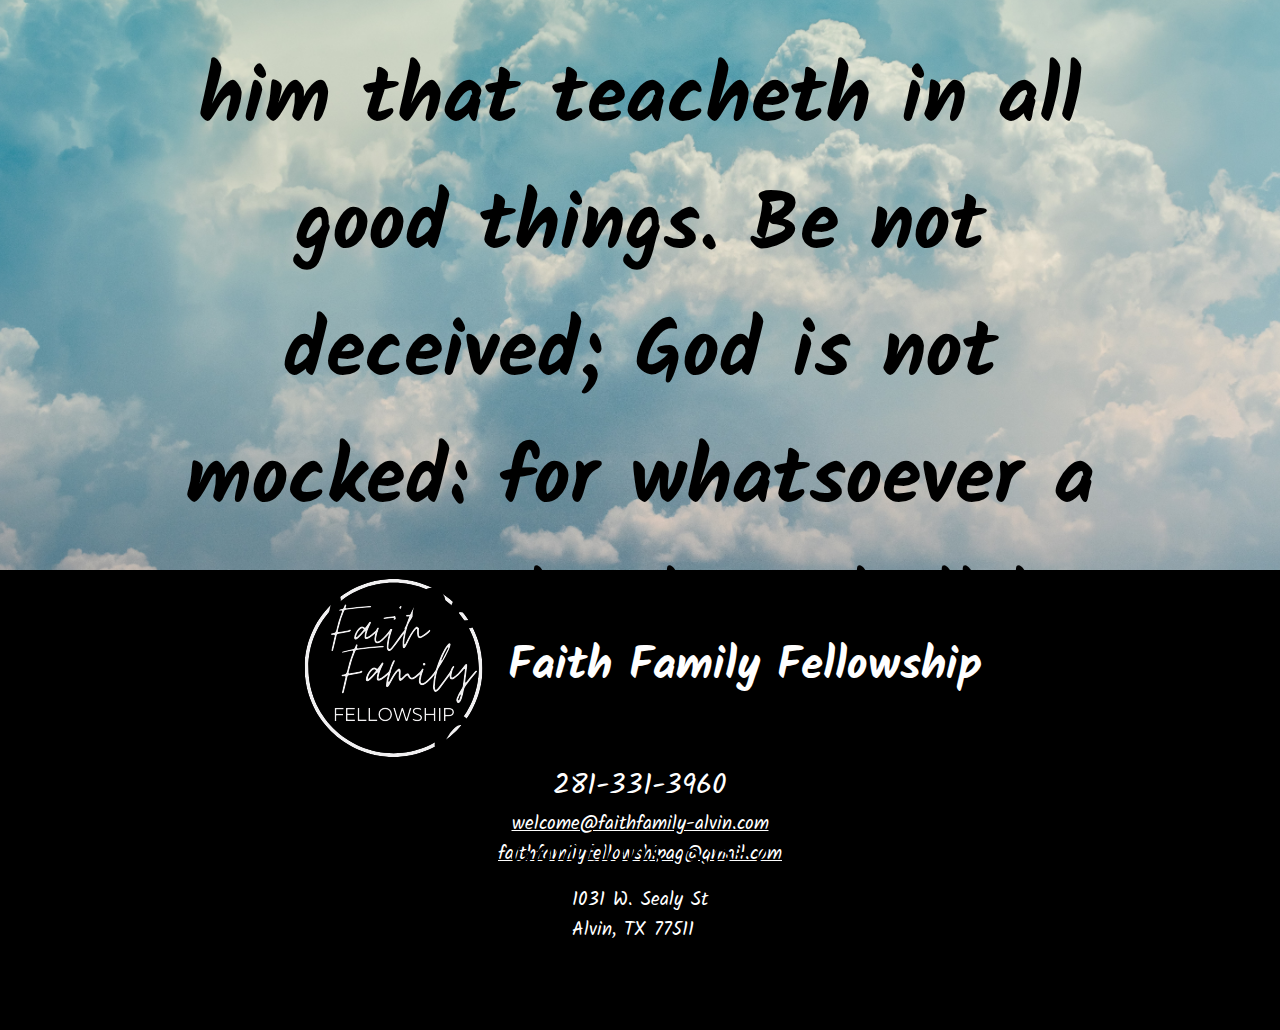
==== commit f59448d5: "deleted images started giving page and added content to home" ====
--- a/index.html
+++ b/index.html
@@ -80,9 +80,15 @@
         <div class="stay-content">
           <h1>Stay Connected</h1>
           <div class="stay-icons">
-            <a href="#"><i class="fab fa-facebook-f"></i>FaceBook</a>
-            <a href="#"><i class="fab fa-instagram"></i>Instagram</a>
-            <a href="#"><i class="fab fa-youtube"></i>YouTube</a>
+            <a href="https://www.facebook.com/FaithFamilyAlvin"
+              ><i class="fab fa-facebook-f"></i>FaceBook</a
+            >
+            <a href="https://www.instagram.com/faithfamilyalvin/?hl=en"
+              ><i class="fab fa-instagram"></i>Instagram</a
+            >
+            <a href="https://www.youtube.com/user/faithfamilyfelowship"
+              ><i class="fab fa-youtube"></i>YouTube</a
+            >
           </div>
         </div>
       </div>
@@ -102,19 +108,22 @@
         ></button>
         <ul data-slides>
           <li class="slide" data-active>
-            <img src="images/Pastor Smiling.JPG" alt="" />
+            <img src="images/Ladies of Destiny (2).png" alt="image" />
           </li>
           <li class="slide">
-            <img src="images/Pastor up close.JPG" alt="" />
+            <img
+              src="https://scontent-ord5-2.xx.fbcdn.net/v/t39.30808-6/327328375_1250744375791607_4433515639542415436_n.jpg?_nc_cat=106&ccb=1-7&_nc_sid=2c4854&_nc_ohc=yNtj2mfO2REAX80dJoN&_nc_ht=scontent-ord5-2.xx&oh=00_AfDwF25LuB0-p6_ZUUYgEDZsn8YxPZE_gpKLbhdctO2W7w&oe=63E733BD"
+              alt="image"
+            />
           </li>
           <li class="slide">
-            <img src="images/Pastor1.JPG" alt="" />
+            <img src="images/Hymnal Service (2).png" alt="image" />
           </li>
           <li class="slide">
-            <img src="images/Worship1.JPG" alt="" />
+            <img src="images/Join Us Sunday Mornings.png" alt="image" />
           </li>
           <li class="slide">
-            <img src="images/Worship2.JPG" alt="" />
+            <img src="images/Join Us Wednesdays.png" alt="image" />
           </li>
         </ul>
       </div>
--- a/styles.css
+++ b/styles.css
@@ -71,16 +71,16 @@
   flex-direction: column;
   margin-bottom: 3rem;
   text-decoration: none;
-  color: rgb(169, 140, 140);
+  color: white;
   border: 1px solid black;
   padding: 0.5rem 1.2rem;
   border-radius: 15px;
-  background-color: rgba(17, 26, 31, 0.526);
+  background-color: rgb(7, 35, 111);
   font-size: 1.5rem;
 }
 
 .give-btn:hover {
-  background-color: rgb(17, 26, 31);
+  background-color: rgba(139, 165, 171, 0.8);
   color: white;
 }
 
@@ -151,7 +151,7 @@
   border: 1px solid black;
   padding: 1rem;
   border-radius: 70px;
-  background-color: rgba(17, 26, 31, 0.526);
+  background-color: rgb(57, 119, 199);
 }
 
 .stay-icons i {
@@ -218,7 +218,7 @@
   display: block;
   width: 100%;
   height: 100%;
-  object-fit: cover;
+  object-fit: contain;
   object-position: center;
 }
 
@@ -391,7 +391,7 @@
   top: 50%;
   left: 50%;
   width: 80%;
-  height: auto;
+  height: 75%;
   transform: translate(-50%, -50%);
   text-align: center;
   color: rgb(0, 0, 0);
@@ -461,3 +461,9 @@
   font-size: 1.2rem;
   color: white;
 }
+
+/* Giving */
+
+.giving {
+  background-color: black;
+}
